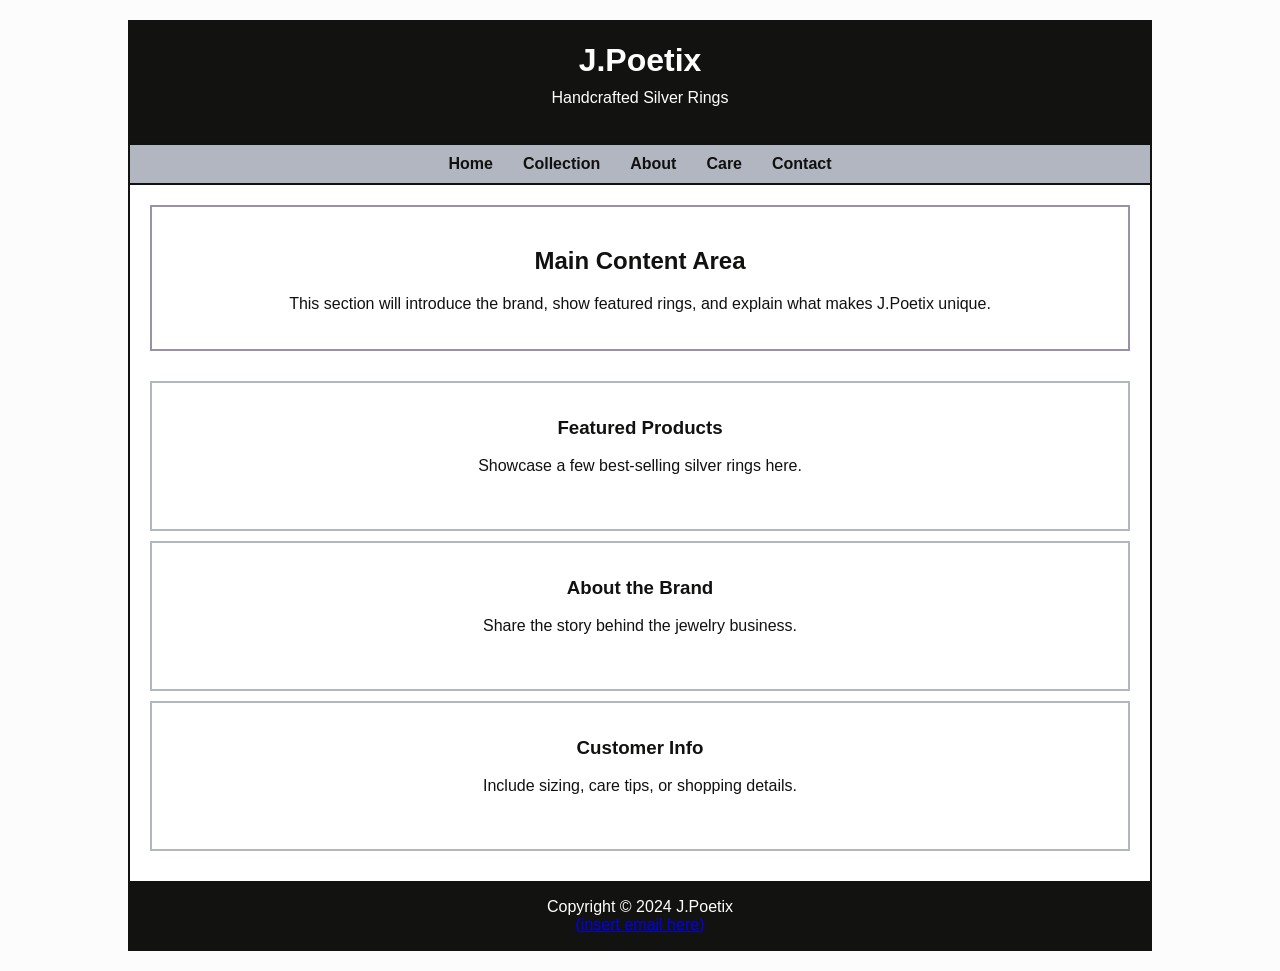
==== index.html @ d37b8cfb "Add files via upload updated index and style files with proper file names" ====
<!DOCTYPE html> 
<html lang="en">
<head>
    <meta charset="utf-8">
    <meta name="viewport" content="width=device-width, initial-scale=1.0">
    <title>J.Poetix</title>
    <link rel="stylesheet" href="Style.css">
</head>
<body>
    
    <div id="wrapper"> 
        <header> 
            <h1>J.Poetix</h1>
            <p> Handcrafted Silver Rings</p>
        </header>

        <nav>
            <ul>
                <li><a href="Index.html">Home</a></li>
                <li><a href="Collection.html">Collection</a></li>
                <li><a href="About.html">About</a></li>
                <li><a href="Care.html">Care</a></li>
                <li><a href="Contact.html">Contact</a></li>
            </ul>
        </nav>
            


    <main>
      <section class="hero">
        <h2>Main Content Area</h2>
        <p>
          This section will introduce the brand, show featured rings,
          and explain what makes J.Poetix unique.
        </p>
      </section>

      <section class="content-boxes">
        <div class="box">
          <h3>Featured Products</h3>
          <p>Showcase a few best-selling silver rings here.</p>
        </div>

        <div class="box">
          <h3>About the Brand</h3>
          <p>Share the story behind the jewelry business.</p>
        </div>

        <div class="box">
          <h3>Customer Info</h3>
          <p>Include sizing, care tips, or shopping details.</p>
        </div>
      </section>
    </main>

        <footer>
            Copyright &copy; 2024 J.Poetix<br>
            <a href="mailto: (insert email here)">(insert email here)</a>
        </footer>

</div>
</body>
</html>
---- Style.css ----
:root {
  --text: #10120f;
  --background: #fcfcfc;
  --primary: #121311;
  --secondary: #b2b6c1;
  --accent: #9b91a6;
}

* {
  box-sizing: border-box;
}

body {
  margin: 0;
  background-color: var(--background);
  color: var(--text);
  font-family: Arial, sans-serif;
}

#wrapper {
  width: 80%;
  margin: 20px auto;
  border: 2px solid var(--primary);
  background-color: white;
}

header {
  background-color: var(--primary);
  color: white;
  text-align: center;
  padding: 20px;
  border-bottom: 2px solid var(--text);
}

header h1 {
  margin: 0;
}

header p {
  margin-top: 10px;
}

nav {
  background-color: var(--secondary);
  border-bottom: 2px solid var(--text);
  padding: 10px 0;
}

nav ul {
  display: flex;
  justify-content: center;
  margin: 0;
  padding: 0;
  list-style: none;
}

nav li {

  margin: 0 15px;
}

nav a {
  text-decoration: none;
  color: var(--text);
  font-weight: bold;
}

main {
  padding: 20px;
  min-height: 400px;
}

.hero {
  border: 2px solid var(--accent);
  padding: 20px;
  margin-bottom: 20px;
  text-align: center;
}

.content-boxes {
  overflow: auto;
}

.box {
  width: 100%;
  margin: 10px 0;
  border: 2px solid var(--secondary);
  padding: 15px;
  min-height: 150px;
  text-align: center;
}

footer {
  clear: both;
  background-color: var(--primary);
  color: white;
  text-align: center;
  padding: 15px;
  border-top: 2px solid var(--text);
}
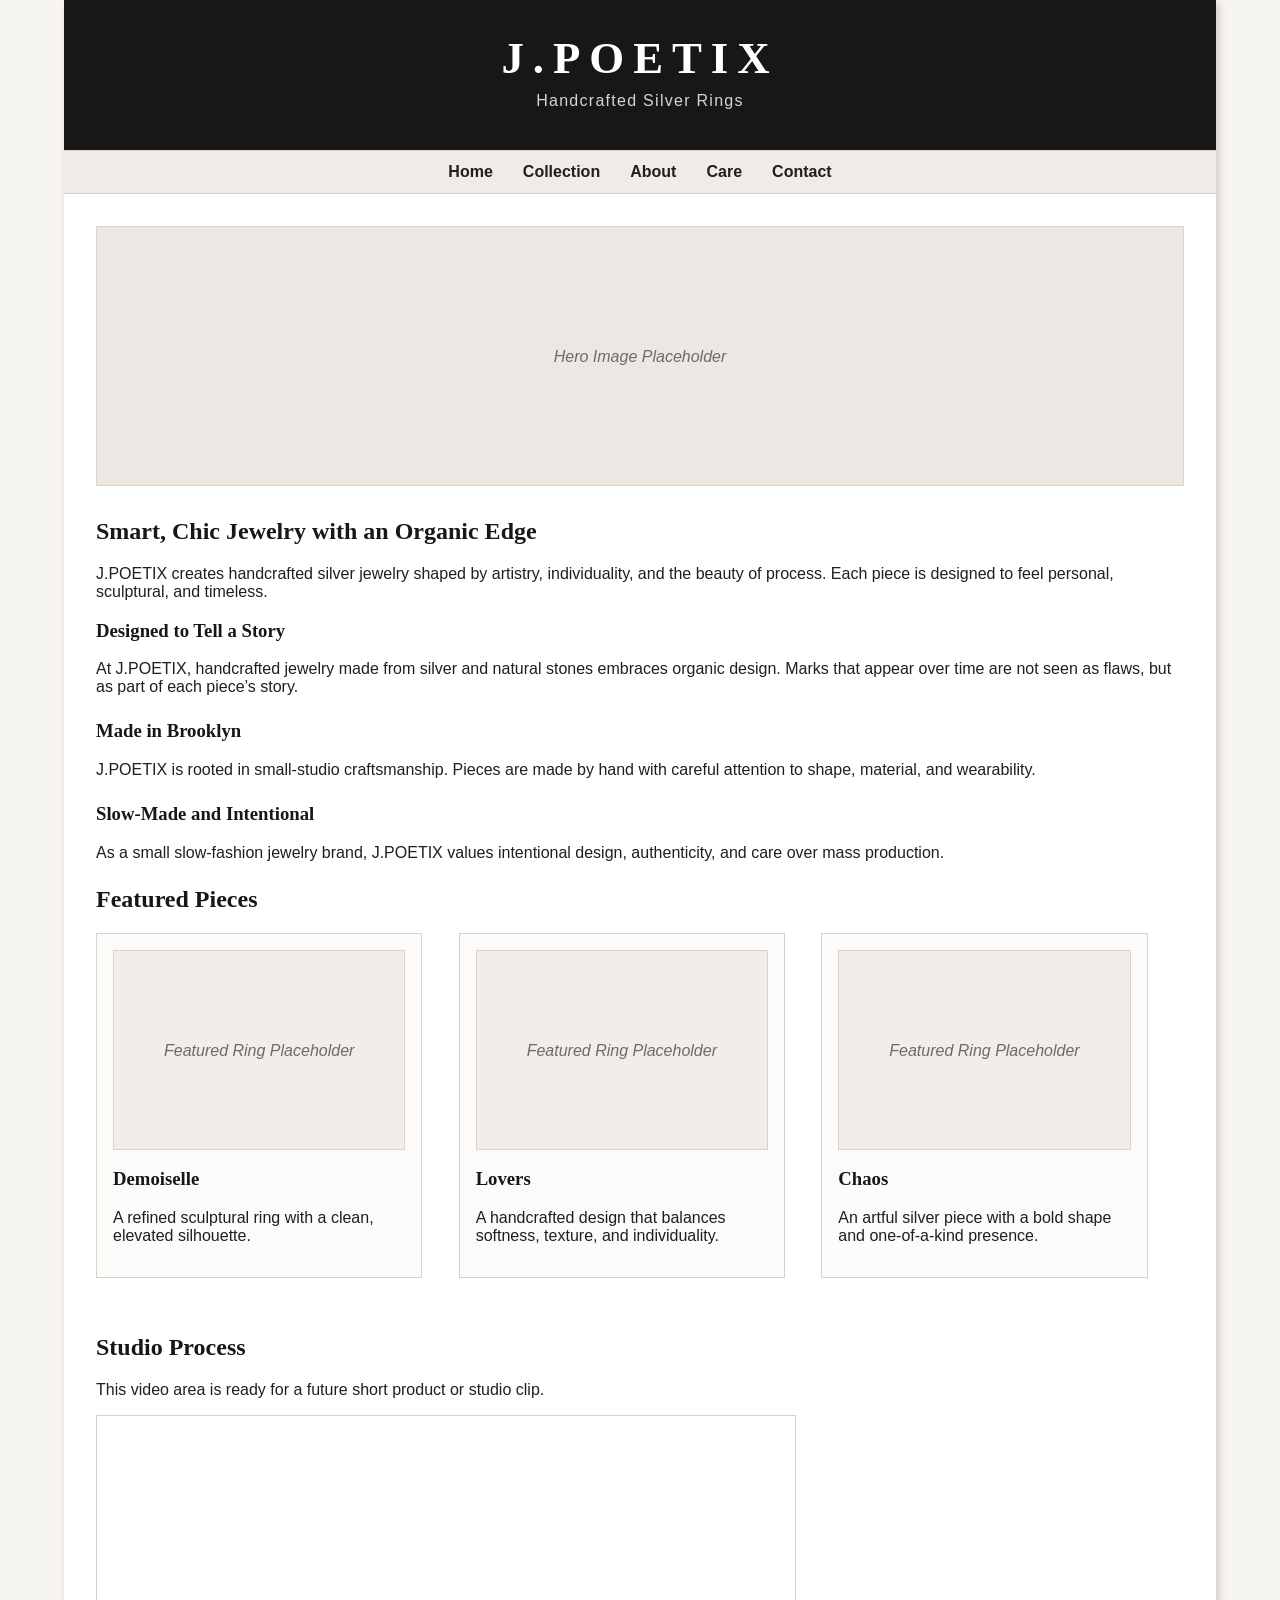
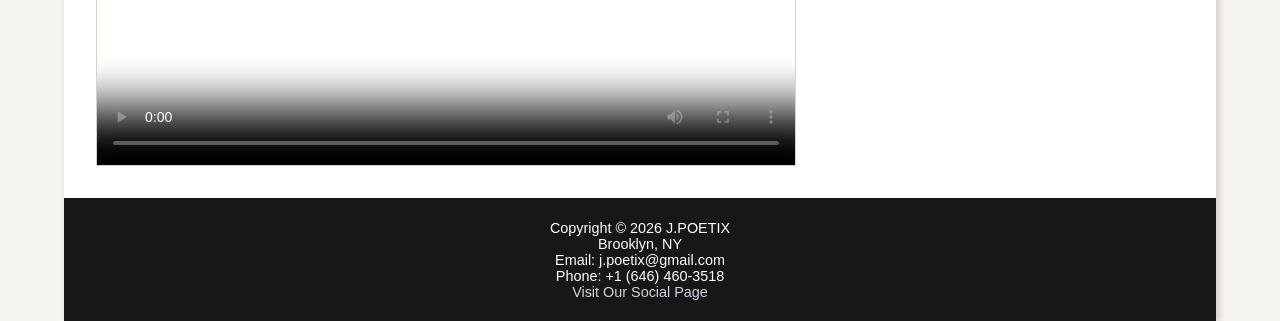
==== commit 49910cf8: "Add files via upload some more pages edited and made to show what the project is going to look like," ====
--- a/index.html
+++ b/index.html
@@ -1,63 +1,103 @@
-<!DOCTYPE html> 
+<!DOCTYPE html>
 <html lang="en">
 <head>
-    <meta charset="utf-8">
-    <meta name="viewport" content="width=device-width, initial-scale=1.0">
-    <title>J.Poetix</title>
-    <link rel="stylesheet" href="Style.css">
+  <meta charset="utf-8">
+  <meta name="viewport" content="width=device-width, initial-scale=1.0">
+  <meta name="description" content="J.POETIX handcrafted silver rings and sculptural jewelry.">
+  <title>J.POETIX : Home</title>
+  <link rel="stylesheet" href="style.css">
 </head>
 <body>
-    
-    <div id="wrapper"> 
-        <header> 
-            <h1>J.Poetix</h1>
-            <p> Handcrafted Silver Rings</p>
-        </header>
+  <div id="wrapper">
+    <header>
+      <h1><a href="index.html">J.POETIX</a></h1>
+      <p>Handcrafted Silver Rings</p>
+    </header>
 
-        <nav>
-            <ul>
-                <li><a href="Index.html">Home</a></li>
-                <li><a href="Collection.html">Collection</a></li>
-                <li><a href="About.html">About</a></li>
-                <li><a href="Care.html">Care</a></li>
-                <li><a href="Contact.html">Contact</a></li>
-            </ul>
-        </nav>
-            
-
+    <nav>
+      <ul>
+        <li><a href="index.html">Home</a></li>
+        <li><a href="collection.html">Collection</a></li>
+        <li><a href="about.html">About</a></li>
+        <li><a href="care.html">Care</a></li>
+        <li><a href="contact.html">Contact</a></li>
+      </ul>
+    </nav>
 
     <main>
-      <section class="hero">
-        <h2>Main Content Area</h2>
-        <p>
-          This section will introduce the brand, show featured rings,
-          and explain what makes J.Poetix unique.
-        </p>
-      </section>
+      <div id="homehero"></div>
 
-      <section class="content-boxes">
-        <div class="box">
-          <h3>Featured Products</h3>
-          <p>Showcase a few best-selling silver rings here.</p>
-        </div>
+      <h2>Smart, Chic Jewelry with an Organic Edge</h2>
+      <p>
+        J.POETIX creates handcrafted silver jewelry shaped by artistry, individuality,
+        and the beauty of process. Each piece is designed to feel personal, sculptural,
+        and timeless.
+      </p>
 
-        <div class="box">
-          <h3>About the Brand</h3>
-          <p>Share the story behind the jewelry business.</p>
-        </div>
+      <div class="flow">
+        <section>
+          <h3>Designed to Tell a Story</h3>
+          <p>
+            At J.POETIX, handcrafted jewelry made from silver and natural stones embraces
+            organic design. Marks that appear over time are not seen as flaws, but as part
+            of each piece’s story.
+          </p>
+        </section>
 
-        <div class="box">
-          <h3>Customer Info</h3>
-          <p>Include sizing, care tips, or shopping details.</p>
-        </div>
-      </section>
+        <section>
+          <h3>Made in Brooklyn</h3>
+          <p>
+            J.POETIX is rooted in small-studio craftsmanship. Pieces are made by hand with
+            careful attention to shape, material, and wearability.
+          </p>
+        </section>
+
+        <section>
+          <h3>Slow-Made and Intentional</h3>
+          <p>
+            As a small slow-fashion jewelry brand, J.POETIX values intentional design,
+            authenticity, and care over mass production.
+          </p>
+        </section>
+      </div>
+
+      <h2>Featured Pieces</h2>
+      <div class="gallery">
+        <section class="card">
+          <div class="placeholder">Featured Ring Placeholder</div>
+          <h3>Demoiselle</h3>
+          <p>A refined sculptural ring with a clean, elevated silhouette.</p>
+        </section>
+
+        <section class="card">
+          <div class="placeholder">Featured Ring Placeholder</div>
+          <h3>Lovers</h3>
+          <p>A handcrafted design that balances softness, texture, and individuality.</p>
+        </section>
+
+        <section class="card">
+          <div class="placeholder">Featured Ring Placeholder</div>
+          <h3>Chaos</h3>
+          <p>An artful silver piece with a bold shape and one-of-a-kind presence.</p>
+        </section>
+      </div>
+
+      <h2>Studio Process</h2>
+      <p>This video area is ready for a future short product or studio clip.</p>
+
+      <video controls poster="images/video-placeholder.jpg">
+        <source src="videos/jpoetix-process.mp4" type="video/mp4">
+        Your browser does not support the video tag.
+      </video>
     </main>
 
-        <footer>
-            Copyright &copy; 2024 J.Poetix<br>
-            <a href="mailto: (insert email here)">(insert email here)</a>
-        </footer>
-
-</div>
+    <footer>
+      Copyright &copy; 2026 J.POETIX<br>
+      Brooklyn, NY<br>
+      Email: j.poetix@gmail.com<br>
+      Phone: +1 (646) 460-3518<br>
+      <a href="https://www.instagram.com/" target="_blank">Visit Our Social Page</a>
+    </footer>
+  </div>
 </body>
-</html>
+</html>
--- a/style.css
+++ b/style.css
@@ -0,0 +1,298 @@
+* {
+  box-sizing: border-box;
+}
+
+body {
+  background-color: #f7f5f2;
+  color: #1f1f1f;
+  font-family: Arial, Helvetica, sans-serif;
+  margin: 0;
+}
+
+#wrapper {
+  background-color: #ffffff;
+  width: 90%;
+  max-width: 1200px;
+  margin: 0 auto;
+  box-shadow: 3px 3px 8px #cfc8c2;
+}
+
+header {
+  background-color: #171717;
+  color: #ffffff;
+  text-align: center;
+  padding: 2em 1em 1.5em 1em;
+}
+
+header a {
+  text-decoration: none;
+}
+
+header a:link,
+header a:visited {
+  color: #ffffff;
+}
+
+header a:hover {
+  color: #d9d1de;
+}
+
+header h1 {
+  margin: 0;
+  font-family: Georgia, "Times New Roman", serif;
+  font-size: 2.8em;
+  letter-spacing: 0.2em;
+}
+
+header p {
+  margin-top: 0.5em;
+  color: #d9d1de;
+  letter-spacing: 0.08em;
+}
+
+nav {
+  background-color: #efebe7;
+  border-top: 1px solid #d8d2cb;
+  border-bottom: 1px solid #d8d2cb;
+  padding: 0.75em 0;
+}
+
+nav ul {
+  list-style-type: none;
+  margin: 0;
+  padding-left: 0;
+  text-align: center;
+}
+
+nav li {
+  display: inline-block;
+  margin: 0 0.8em;
+}
+
+nav a {
+  text-decoration: none;
+  font-weight: bold;
+}
+
+nav a:link,
+nav a:visited {
+  color: #1f1f1f;
+}
+
+nav a:hover {
+  color: #6c6372;
+}
+
+main {
+  padding: 2em;
+  display: block;
+}
+
+main h2,
+main h3 {
+  font-family: Georgia, "Times New Roman", serif;
+  color: #171717;
+}
+
+#homehero,
+#collectionhero,
+#abouthero,
+#carehero,
+#contacthero {
+  height: 260px;
+  background-color: #ece7e2;
+  border: 1px solid #d8d2cb;
+  margin-bottom: 2em;
+  background-repeat: no-repeat;
+  background-size: cover;
+}
+
+#homehero::after,
+#collectionhero::after,
+#abouthero::after,
+#carehero::after,
+#contacthero::after {
+  content: "Hero Image Placeholder";
+  display: block;
+  text-align: center;
+  line-height: 260px;
+  color: #6b6b6b;
+  font-style: italic;
+}
+
+.flow section {
+  margin-bottom: 1.5em;
+}
+
+.gallery {
+  overflow: auto;
+  margin-bottom: 2em;
+}
+
+.card {
+  float: left;
+  width: 30%;
+  margin-right: 3.333%;
+  margin-bottom: 1.5em;
+  padding: 1em;
+  border: 1px solid #d8d2cb;
+  background-color: #fcfbfa;
+}
+
+.card:last-child {
+  margin-right: 0;
+}
+
+.placeholder {
+  height: 200px;
+  background-color: #f1edeb;
+  border: 1px solid #d8d2cb;
+  text-align: center;
+  line-height: 200px;
+  color: #6b6b6b;
+  font-style: italic;
+}
+
+.tall {
+  height: 320px;
+  line-height: 320px;
+  margin-bottom: 1em;
+}
+
+.two-column {
+  overflow: auto;
+}
+
+.two-column section {
+  float: left;
+  width: 48%;
+}
+
+.two-column section:first-child {
+  margin-right: 4%;
+}
+
+table {
+  width: 100%;
+  border-collapse: collapse;
+  margin-bottom: 2em;
+}
+
+td,
+th {
+  border: 1px solid #d8d2cb;
+  padding: 0.75em;
+}
+
+th {
+  background-color: #efebe7;
+  font-family: Georgia, "Times New Roman", serif;
+}
+
+video {
+  width: 100%;
+  max-width: 700px;
+  display: block;
+  margin-top: 1em;
+  border: 1px solid #d8d2cb;
+}
+
+form {
+  display: flex;
+  flex-direction: column;
+}
+
+label {
+  font-weight: bold;
+  margin-top: 0.75em;
+}
+
+input,
+select,
+textarea {
+  padding: 0.7em;
+  border: 1px solid #bfb8b0;
+  font-family: Arial, Helvetica, sans-serif;
+  font-size: 1em;
+}
+
+textarea {
+  resize: vertical;
+}
+
+input[type="submit"] {
+  width: 160px;
+  margin-top: 1em;
+  background-color: #6c6372;
+  color: #ffffff;
+  border: none;
+  cursor: pointer;
+}
+
+input[type="submit"]:hover {
+  background-color: #8f8597;
+}
+
+footer {
+  background-color: #171717;
+  color: #ffffff;
+  text-align: center;
+  font-size: 0.9em;
+  padding: 1.5em;
+  clear: both;
+}
+
+footer a {
+  text-decoration: none;
+}
+
+footer a:link,
+footer a:visited {
+  color: #d9d1de;
+}
+
+footer a:hover {
+  color: #ffffff;
+}
+
+@media (max-width: 900px) {
+  #wrapper {
+    width: 100%;
+    margin: 0;
+  }
+
+  main {
+    padding: 1.25em;
+  }
+
+  nav li {
+    display: block;
+    margin: 0.5em 0;
+  }
+
+  .card {
+    float: none;
+    width: 100%;
+    margin-right: 0;
+  }
+
+  .two-column section {
+    float: none;
+    width: 100%;
+    margin-right: 0;
+  }
+
+  .placeholder,
+  .tall {
+    line-height: normal;
+    padding-top: 6em;
+  }
+
+  #homehero::after,
+  #collectionhero::after,
+  #abouthero::after,
+  #carehero::after,
+  #contacthero::after {
+    line-height: 260px;
+  }
+}
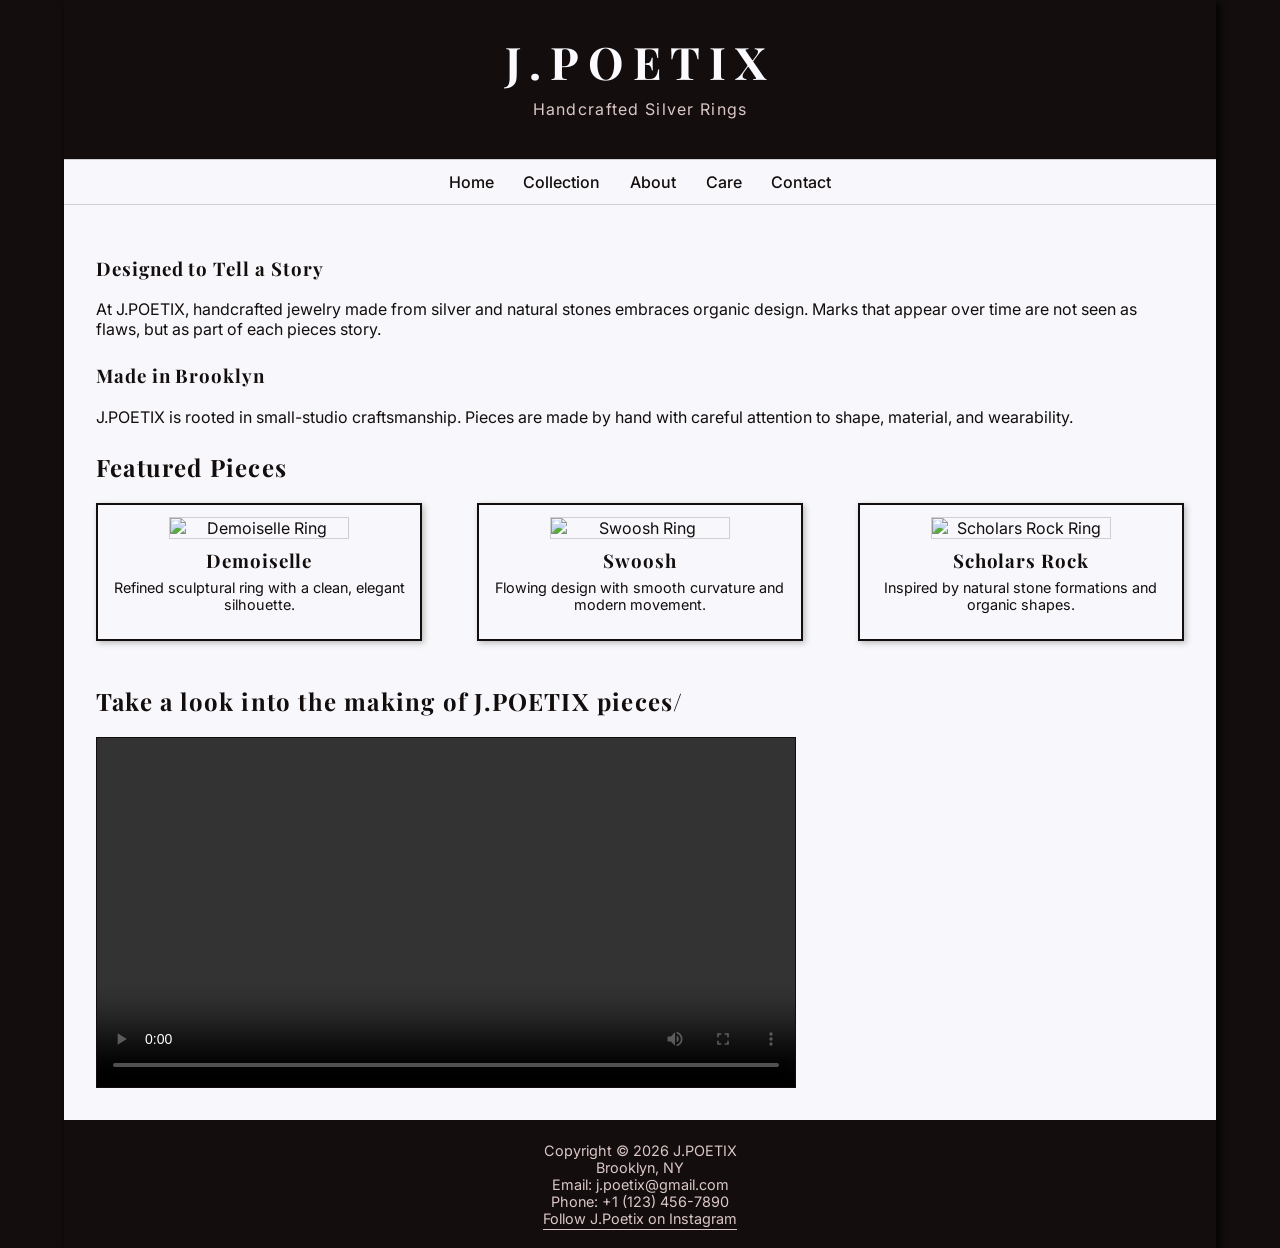
==== commit 09585450: "Add files via upload This is my completed webpage, the following are the images, videos, and html fi" ====
--- a/index.html
+++ b/index.html
@@ -1,12 +1,15 @@
 <!DOCTYPE html>
 <html lang="en">
+
 <head>
   <meta charset="utf-8">
   <meta name="viewport" content="width=device-width, initial-scale=1.0">
   <meta name="description" content="J.POETIX handcrafted silver rings and sculptural jewelry.">
   <title>J.POETIX : Home</title>
+  <link href="https://fonts.googleapis.com/css2?family=Playfair+Display&family=Inter:wght@300;400;500&display=swap" rel="stylesheet">
   <link rel="stylesheet" href="style.css">
 </head>
+
 <body>
   <div id="wrapper">
     <header>
@@ -25,22 +28,13 @@
     </nav>
 
     <main>
-      <div id="homehero"></div>
-
-      <h2>Smart, Chic Jewelry with an Organic Edge</h2>
-      <p>
-        J.POETIX creates handcrafted silver jewelry shaped by artistry, individuality,
-        and the beauty of process. Each piece is designed to feel personal, sculptural,
-        and timeless.
-      </p>
-
       <div class="flow">
         <section>
           <h3>Designed to Tell a Story</h3>
           <p>
             At J.POETIX, handcrafted jewelry made from silver and natural stones embraces
             organic design. Marks that appear over time are not seen as flaws, but as part
-            of each piece’s story.
+            of each pieces story.
           </p>
         </section>
 
@@ -52,41 +46,34 @@
           </p>
         </section>
 
-        <section>
-          <h3>Slow-Made and Intentional</h3>
-          <p>
-            As a small slow-fashion jewelry brand, J.POETIX values intentional design,
-            authenticity, and care over mass production.
-          </p>
-        </section>
       </div>
 
       <h2>Featured Pieces</h2>
+
       <div class="gallery">
-        <section class="card">
-          <div class="placeholder">Featured Ring Placeholder</div>
-          <h3>Demoiselle</h3>
-          <p>A refined sculptural ring with a clean, elevated silhouette.</p>
-        </section>
 
-        <section class="card">
-          <div class="placeholder">Featured Ring Placeholder</div>
-          <h3>Lovers</h3>
-          <p>A handcrafted design that balances softness, texture, and individuality.</p>
-        </section>
+  <section class="card">
+    <img src="images/demoiselle2.JPEG" alt="Demoiselle Ring">
+    <h3>Demoiselle</h3>
+    <p>Refined sculptural ring with a clean, elegant silhouette.</p>
+  </section>
 
-        <section class="card">
-          <div class="placeholder">Featured Ring Placeholder</div>
-          <h3>Chaos</h3>
-          <p>An artful silver piece with a bold shape and one-of-a-kind presence.</p>
-        </section>
-      </div>
+  <section class="card">
+    <img src="images/swoosh2.JPEG" alt="Swoosh Ring">
+    <h3>Swoosh</h3>
+    <p>Flowing design with smooth curvature and modern movement.</p>
+  </section>
 
-      <h2>Studio Process</h2>
-      <p>This video area is ready for a future short product or studio clip.</p>
+  <section class="card">
+    <img src="images/scholars-rock2.JPEG" alt="Scholars Rock Ring">
+    <h3>Scholars Rock</h3>
+    <p>Inspired by natural stone formations and organic shapes.</p>
+  </section>
 
-      <video controls poster="images/video-placeholder.jpg">
-        <source src="videos/jpoetix-process.mp4" type="video/mp4">
+</div>
+      <h2>Take a look into the making of J.POETIX pieces/</h2>
+      <video controls width="700"> 
+        <source src="videos/jpoetix-process.mp4" type="video/mp4"> 
         Your browser does not support the video tag.
       </video>
     </main>
@@ -95,9 +82,9 @@
       Copyright &copy; 2026 J.POETIX<br>
       Brooklyn, NY<br>
       Email: j.poetix@gmail.com<br>
-      Phone: +1 (646) 460-3518<br>
-      <a href="https://www.instagram.com/" target="_blank">Visit Our Social Page</a>
+      Phone: +1 (123) 456-7890<br>
+      <a href="https://www.instagram.com/j.poetix/" target="_blank">Follow J.Poetix on Instagram</a>
     </footer>
   </div>
 </body>
-</html>+</html>
--- a/style.css
+++ b/style.css
@@ -1,25 +1,33 @@
+:root {
+  --text: #dbc7c7;
+  --background: #130d0d;
+  --primary: #ceced3;
+  --secondary: #f8f8fc;
+  --accent: #fafaff;
+}
+
 * {
   box-sizing: border-box;
 }
 
 body {
-  background-color: #f7f5f2;
-  color: #1f1f1f;
-  font-family: Arial, Helvetica, sans-serif;
+  background-color: var(--background);
+  color: var(--text);
+  font-family: 'Inter', Arial, sans-serif;
   margin: 0;
 }
 
 #wrapper {
-  background-color: #ffffff;
+  background-color: var(--secondary);
   width: 90%;
   max-width: 1200px;
   margin: 0 auto;
-  box-shadow: 3px 3px 8px #cfc8c2;
+  box-shadow: 3px 3px 8px #000000;
 }
 
 header {
-  background-color: #171717;
-  color: #ffffff;
+  background-color: var(--background);
+  color: var(--accent);
   text-align: center;
   padding: 2em 1em 1.5em 1em;
 }
@@ -30,30 +38,30 @@
 
 header a:link,
 header a:visited {
-  color: #ffffff;
+  color: var(--accent);
 }
 
 header a:hover {
-  color: #d9d1de;
+  color: var(--primary);
 }
 
 header h1 {
   margin: 0;
-  font-family: Georgia, "Times New Roman", serif;
+  font-family: 'Playfair Display', Georgia, serif;
   font-size: 2.8em;
   letter-spacing: 0.2em;
 }
 
 header p {
   margin-top: 0.5em;
-  color: #d9d1de;
+  color: var(--text);
   letter-spacing: 0.08em;
 }
 
 nav {
-  background-color: #efebe7;
-  border-top: 1px solid #d8d2cb;
-  border-bottom: 1px solid #d8d2cb;
+  background-color: var(--secondary);
+  border-top: 1px solid var(--primary);
+  border-bottom: 1px solid var(--primary);
   padding: 0.75em 0;
 }
 
@@ -71,44 +79,65 @@
 
 nav a {
   text-decoration: none;
-  font-weight: bold;
+  font-weight: 500;
 }
 
 nav a:link,
 nav a:visited {
-  color: #1f1f1f;
+  color: var(--background);
 }
 
 nav a:hover {
-  color: #6c6372;
+  color: var(--primary);
 }
 
 main {
   padding: 2em;
-  display: block;
 }
 
 main h2,
 main h3 {
-  font-family: Georgia, "Times New Roman", serif;
-  color: #171717;
+  font-family: 'Playfair Display', Georgia, serif;
+  color: var(--background);
+  letter-spacing: 0.05em;
+}
+
+main p {
+  color: var(--background);
 }
 
 #homehero,
-#collectionhero,
 #abouthero,
 #carehero,
 #contacthero {
   height: 260px;
-  background-color: #ece7e2;
-  border: 1px solid #d8d2cb;
+  background-color: var(--primary);
+  border: 1px solid var(--background);
   margin-bottom: 2em;
   background-repeat: no-repeat;
   background-size: cover;
 }
 
+#collectionhero {
+  height: 260px;
+  border: 1px solid var(--background);
+  margin-bottom: 2em;
+  background-image: url("images/hand3.JPG");
+  background-repeat: no-repeat;
+  background-position: center;
+  background-size: cover;
+  background-color: var(--primary);
+  box-shadow: 3px 3px 8px #000000;
+}
+
+.collection-item img{
+  display: block;
+  margin: 0 auto;
+  max-width: 100%;
+  height: auto;
+}
+
 #homehero::after,
-#collectionhero::after,
 #abouthero::after,
 #carehero::after,
 #contacthero::after {
@@ -116,8 +145,12 @@
   display: block;
   text-align: center;
   line-height: 260px;
-  color: #6b6b6b;
+  color: var(--background);
   font-style: italic;
+}
+
+#collectionhero::after {
+  content: "";
 }
 
 .flow section {
@@ -125,77 +158,104 @@
 }
 
 .gallery {
-  overflow: auto;
-  margin-bottom: 2em;
+  display: flex;
+  flex-wrap: wrap;
+  justify-content: space-between;
 }
 
 .card {
-  float: left;
   width: 30%;
-  margin-right: 3.333%;
   margin-bottom: 1.5em;
-  padding: 1em;
-  border: 1px solid #d8d2cb;
-  background-color: #fcfbfa;
-}
-
-.card:last-child {
-  margin-right: 0;
-}
-
-.placeholder {
-  height: 200px;
-  background-color: #f1edeb;
-  border: 1px solid #d8d2cb;
-  text-align: center;
-  line-height: 200px;
-  color: #6b6b6b;
-  font-style: italic;
-}
-
-.tall {
-  height: 320px;
-  line-height: 320px;
-  margin-bottom: 1em;
-}
-
-.two-column {
-  overflow: auto;
-}
-
-.two-column section {
+  padding: 0.75em;
+  border: 2px solid var(--background);
+  background-color: var(--secondary);
+  color: var(--background);
+  text-align: center;
+  box-shadow: 2px 2px 6px #b8b8b8;
+}
+
+.image-container {
+  width: 100%;
+  height: 180px; /* controls alignment box */
+  display: flex;
+  justify-content: center;
+  align-items: center;
+}
+
+
+.image-container img {
+  max-width: 100%;
+  max-height: 100%;
+  object-fit: contain;
+  border: 1px solid var(--primary);
+}
+
+.card img {
+  display: block;
+  margin: 0 auto 0.5em auto;
+  max-width: 180px;
+  height: auto;
+  border: 1px solid var(--primary);
+}
+
+.card h3 {
+  margin-top: 0.5em;
+  margin-bottom: 0.3em;
+}
+
+.card p {
+  margin-top: 0;
+  font-size: 0.9em;
+}
+
+.leftcol {
   float: left;
   width: 48%;
-}
-
-.two-column section:first-child {
   margin-right: 4%;
+}
+
+.rightcol {
+  float: left;
+  width: 48%;
+}
+
+.leftcol img {
+  display: block;
+  width: 100%;
+  max-width: 320px;
+  height: auto;
+  margin: 0 auto;
+  border: 2px solid var(--background);
 }
 
 table {
   width: 100%;
   border-collapse: collapse;
   margin-bottom: 2em;
+  color: var(--background);
+  background-color: var(--secondary);
 }
 
 td,
 th {
-  border: 1px solid #d8d2cb;
+  border: 1px solid var(--primary);
   padding: 0.75em;
 }
 
 th {
-  background-color: #efebe7;
-  font-family: Georgia, "Times New Roman", serif;
-}
+  background-color: var(--primary);
+  font-family: 'Playfair Display', serif;
+}
+
 
 video {
   width: 100%;
   max-width: 700px;
   display: block;
-  margin-top: 1em;
-  border: 1px solid #d8d2cb;
-}
+  margin-top: 1em auto;
+  border: 1px solid var(--background);
+}
+
 
 form {
   display: flex;
@@ -205,15 +265,18 @@
 label {
   font-weight: bold;
   margin-top: 0.75em;
+  color: var(--background);
 }
 
 input,
 select,
 textarea {
   padding: 0.7em;
-  border: 1px solid #bfb8b0;
-  font-family: Arial, Helvetica, sans-serif;
+  border: 1px solid var(--primary);
+  font-family: 'Inter', sans-serif;
   font-size: 1em;
+  background-color: var(--accent);
+  color: var(--background);
 }
 
 textarea {
@@ -223,19 +286,20 @@
 input[type="submit"] {
   width: 160px;
   margin-top: 1em;
-  background-color: #6c6372;
-  color: #ffffff;
+  background-color: var(--background);
+  color: var(--accent);
   border: none;
   cursor: pointer;
 }
 
 input[type="submit"]:hover {
-  background-color: #8f8597;
+  background-color: var(--primary);
+  color: var(--background);
 }
 
 footer {
-  background-color: #171717;
-  color: #ffffff;
+  background-color: var(--background);
+  color: var(--text);
   text-align: center;
   font-size: 0.9em;
   padding: 1.5em;
@@ -243,16 +307,34 @@
 }
 
 footer a {
+  border-bottom: 1px solid var(--text);
+  padding-bottom: 2px;
   text-decoration: none;
 }
 
 footer a:link,
 footer a:visited {
-  color: #d9d1de;
+  color: var(--text);
 }
 
 footer a:hover {
-  color: #ffffff;
+  color: var(--accent);
+  border-bottom: 1px solid var(--accent);
+}
+
+main a {
+  display: inline-block;
+  margin-top: 0.5em;
+  padding: 0.4em 0.8em;
+  border: 1px solid var(--background);
+  color: var(--background);
+  text-decoration: none;
+  font-weight: bold;
+}
+
+main a:hover {
+  background-color: var(--background);
+  color: var(--accent);
 }
 
 @media (max-width: 900px) {
@@ -271,28 +353,13 @@
   }
 
   .card {
+    width: 100%;
+  }
+
+  .leftcol,
+  .rightcol {
     float: none;
     width: 100%;
     margin-right: 0;
   }
-
-  .two-column section {
-    float: none;
-    width: 100%;
-    margin-right: 0;
-  }
-
-  .placeholder,
-  .tall {
-    line-height: normal;
-    padding-top: 6em;
-  }
-
-  #homehero::after,
-  #collectionhero::after,
-  #abouthero::after,
-  #carehero::after,
-  #contacthero::after {
-    line-height: 260px;
-  }
 }
